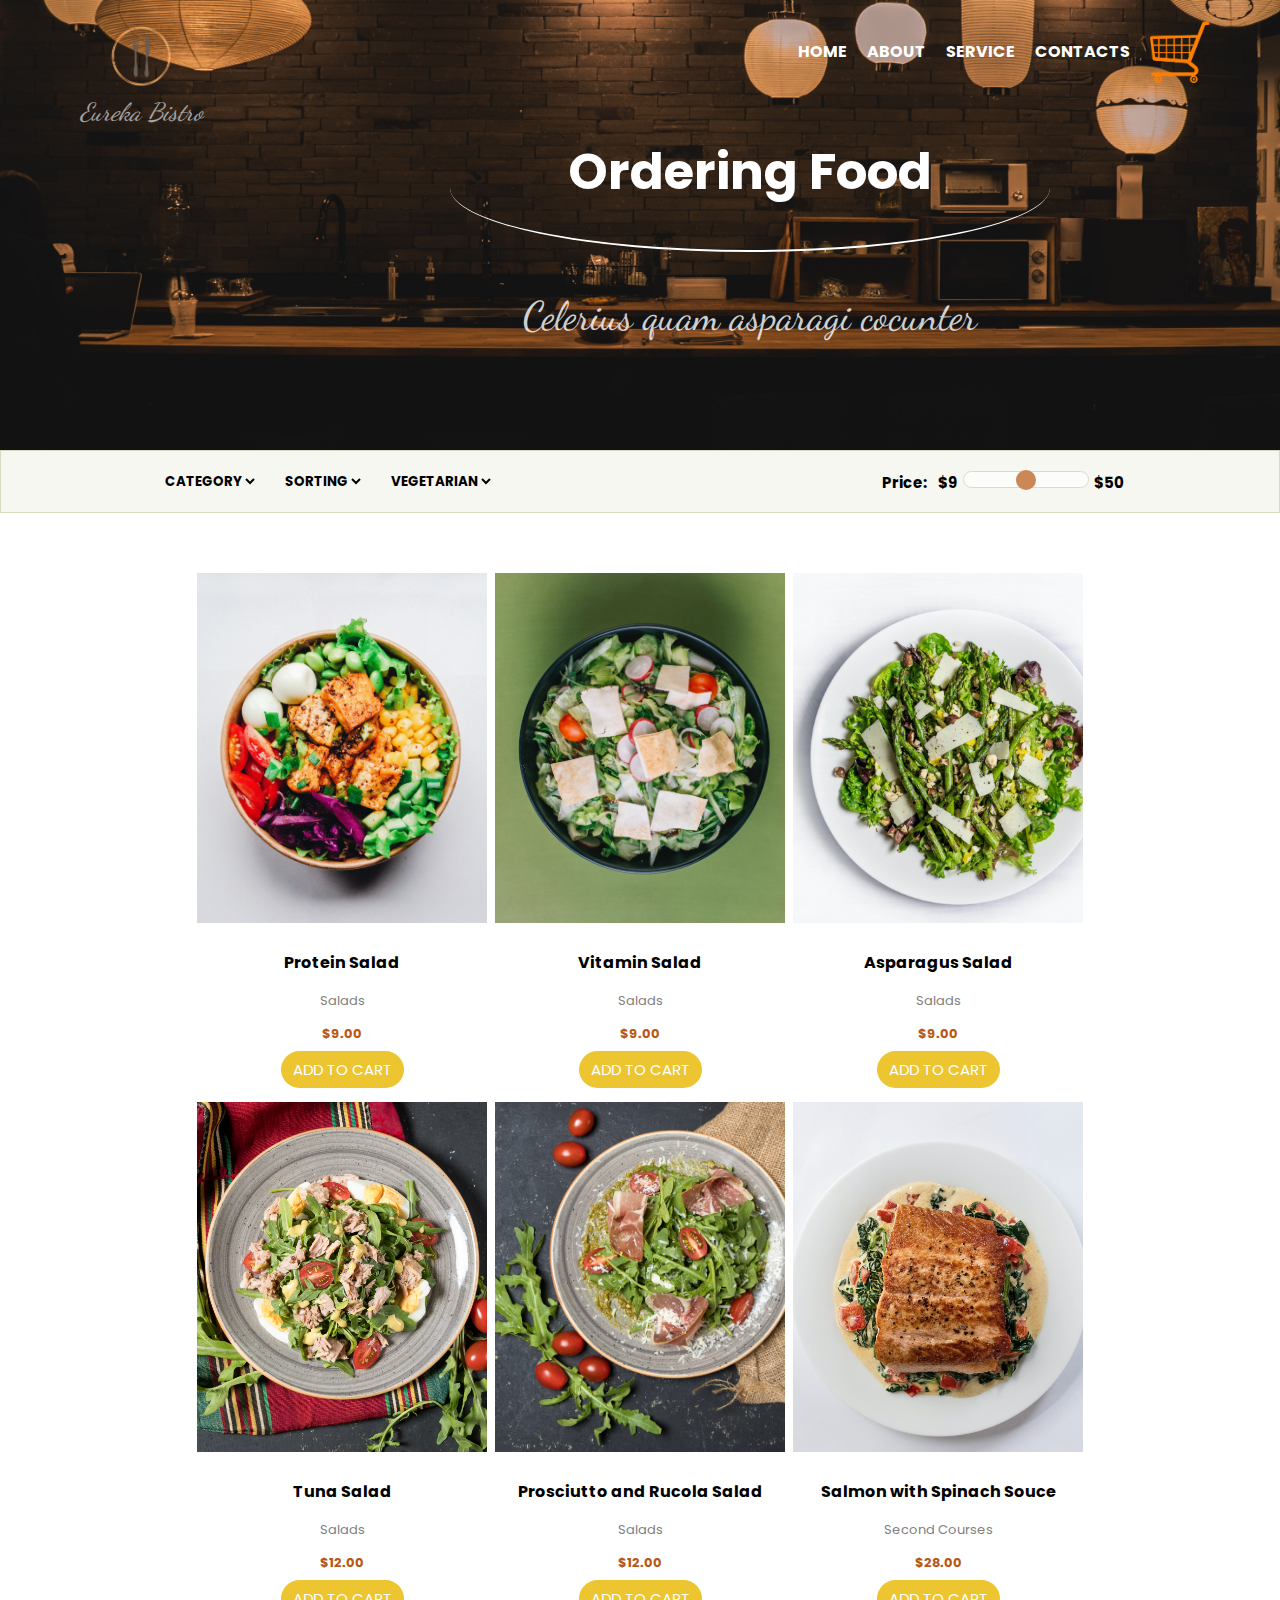
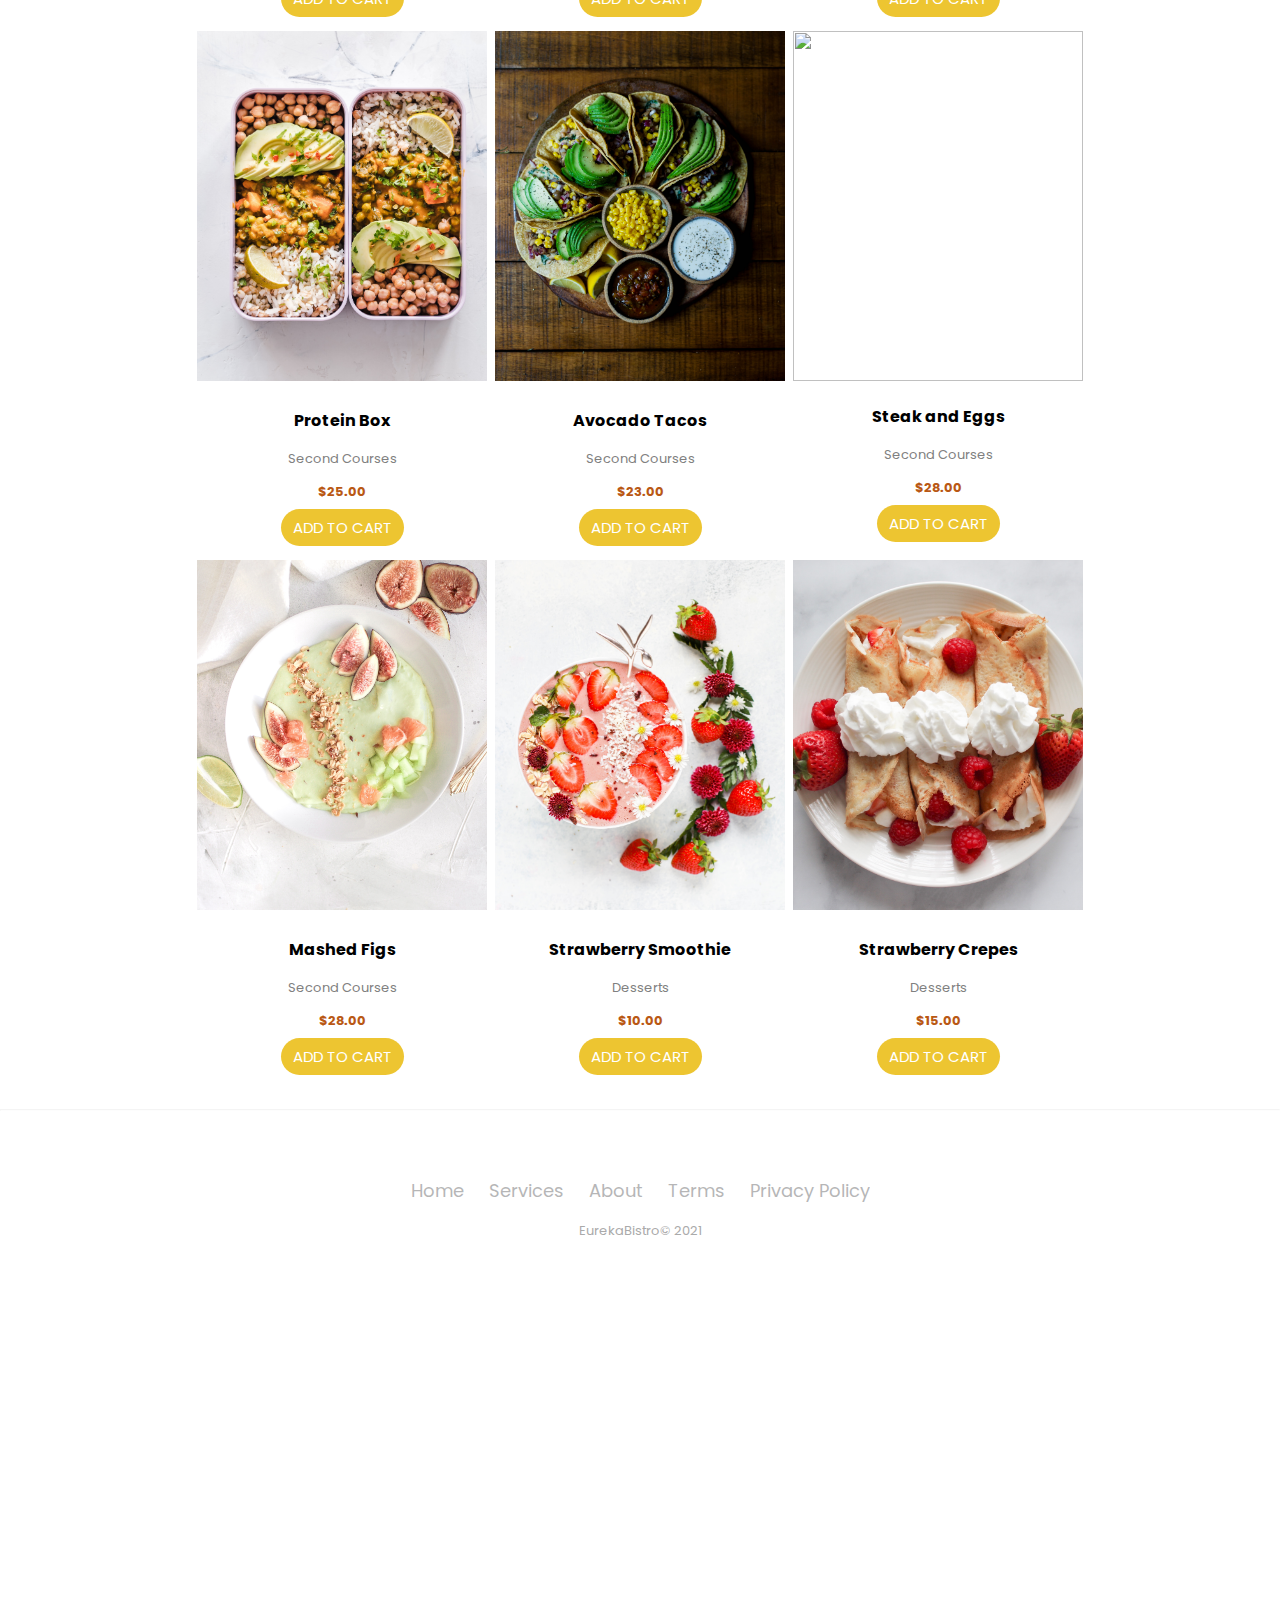
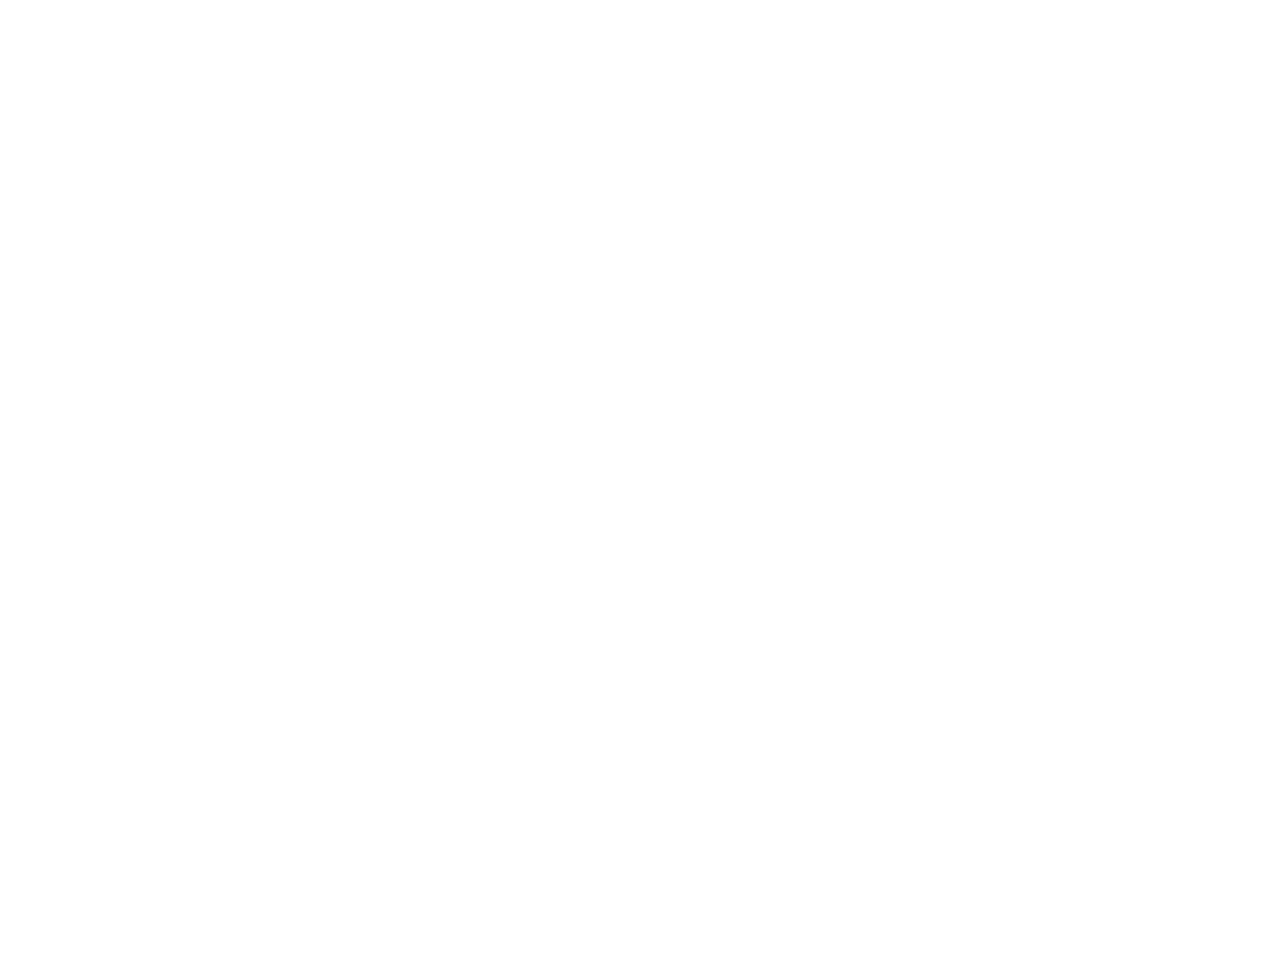
==== Food Ordering System/index.html @ bfa375a5 "Second commit for code review" ====
<!DOCTYPE html>
<html lang="en">

<head>
    <meta charset="UTF-8">
    <meta http-equiv="X-UA-Compatible" content="IE=edge">
    <meta name="viewport" content="width=device-width, initial-scale=1.0">
    <title>Food Delivery</title>
    <link rel="stylesheet" href="style.css">
    <link href="https://fonts.googleapis.com/css2?family=Poppins:wght@200&display=swap" rel="stylesheet">
    <link href="https://fonts.googleapis.com/css2?family=Dancing+Script:wght@700&display=swap" rel="stylesheet">

</head>

<body>
    <div class="header">
        <div class="LogoAndNav">
            <div class="logo">
                <img src="img/logo1.png" alt="">
                <p id="eureka">Eureka Bistro</p>
            </div>
            <nav class="navigation">
                <ul>
                    <li>HOME</li>
                    <li>ABOUT</li>
                    <li>SERVICE</li>
                    <li>CONTACTS</li>
                    <a onclick="openForm()" id="cartlogo" href="#"></a>
                </ul>

            </nav>
            <div class="form-popup" id="myForm">
                <form action="#" class="form-container">
                    <button id="cartButton" onclick="closeForm()">close</button>
                    <h2>My Order</h2>
                    <hr>
                    <div class="product">
                        <ul id="list">

                        </ul>
                    </div>

                    <div id="ShoppingCart">
                        <p>Total: $0</p>
                    </div>
                </form>
            </div>



        </div>
        <div class="headerText">
            <h1>Ordering Food</h1>
            <p></p>
            <p>Celerius quam asparagi cocunter</p>
        </div>

    </div>

    <div class="selector">
        <div class="selector1">
            <select>
                <option value="">CATEGORY</option>
                <!--
                <option value="salad">SALAD</option>
                <option value="secondCourses">SECOND COURSE</option>
                <option value="desserts">DESSERT</option> -->

            </select>
            <select>
                <option value="">SORTING</option>

            </select>
            <select>
                <option value="">VEGETARIAN</option>

            </select>
        </div>

        <div class="selector2">
            <label id="price" for="slider"> Price: </label>
            $9
            <input type="range" class="slider" name="price" min="15" max="100">
            $50
        </div>
    </div>
    <main>
        <div class="image">
            <img src="img/Protein Salad.jpg" alt="">
            <div class="imageText">
                <p class="foodName">Protein Salad</p>
                <p class="foodType">Salads</p>
                <p class="price">$9.00</p>
                <a onclick="AddButton(0)" href="#" class="AddButton" id="1">ADD TO CART</a>

            </div>

        </div>
        <div class="image">
            <img src="img/Vitamin Salad.jpg" alt="">
            <p class="foodName">Vitamin Salad</p>
            <p class="foodType">Salads</p>
            <p class="price">$9.00</p>
            <a onclick="AddButton(1)" href="#" class="AddButton">ADD TO CART</a>
        </div>

        <div class="image">
            <img src="img/Asparagus Salad.jpg" alt="">
            <p class="foodName">Asparagus Salad</p>
            <p class="foodType">Salads</p>
            <p class="price">$9.00</p>
            <a onclick="AddButton(2)" href="#" class="AddButton">ADD TO CART</a>
        </div>

        <div class="image">
            <img src="img/Tuna Salad.jpg" alt="">
            <p class="foodName">Tuna Salad</p>
            <p class="foodType">Salads</p>
            <p class="price">$12.00</p>
            <a onclick="AddButton(3)" href="#" class="AddButton">ADD TO CART</a>
        </div>

        <div class="image">
            <img src="img/Prosciutto and Rucola Salad.jpg " alt="">
            <p class="foodName">Prosciutto and Rucola Salad</p>
            <p class="foodType">Salads</p>
            <p class="price">$12.00</p>
            <a onclick="AddButton(4)" href="#" class="AddButton">ADD TO CART</a>

        </div>

        <div class="image">
            <img src="img/Salmon with Spinach Souce.jpg" alt="">
            <p class="foodName">Salmon with Spinach Souce</p>
            <p class="foodType">Second Courses</p>
            <p class="price">$28.00</p>
            <a onclick="AddButton(5)" href="#" class="AddButton">ADD TO CART</a>
        </div>
        <div class="image">
            <img src="img/Protein Box.jpg" alt="">
            <p class="foodName">Protein Box</p>
            <p class="foodType">Second Courses</p>
            <p class="price">$25.00</p>
            <a onclick="AddButton(6)" href="#" class="AddButton">ADD TO CART</a>
        </div>
        <div class="image">
            <img src="img/Avocado Tacos.jpg" alt="">
            <p class="foodName">Avocado Tacos</p>
            <p class="foodType">Second Courses</p>
            <p class="price">$23.00</p>
            <a onclick="AddButton(7)" href="#" class="AddButton">ADD TO CART</a>
        </div>
        <div class="image">
            <img src="img/Steak and eggs.jpg" alt="">
            <p class="foodName">Steak and Eggs</p>
            <p class="foodType">Second Courses</p>
            <p class="price">$28.00</p>
            <a onclick="AddButton(8)" href="#" class="AddButton">ADD TO CART</a>
        </div>
        <div class="image">
            <img src="img/Mashed Figs.jpg" alt="">
            <p class="foodName">Mashed Figs</p>
            <p class="foodType">Second Courses</p>
            <p class="price">$28.00</p>
            <a onclick="AddButton(9)" href="#" class="AddButton">ADD TO CART</a>
        </div>
        <div class="image">
            <img src="img/Strawberry Smoothie.jpg" alt="">
            <p class="foodName">Strawberry Smoothie</p>
            <p class="foodType">Desserts</p>
            <p class="price">$10.00</p>
            <a onclick="AddButton(10)" href="#" class="AddButton">ADD TO CART</a>
        </div>
        <div class="image">
            <img src="img/Pancakes.jpg" alt="">
            <p class="foodName">Strawberry Crepes</p>
            <p class="foodType">Desserts</p>
            <p class="price">$15.00</p>
            <a onclick="AddButton(11)" href="#" class="AddButton">ADD TO CART</a>
        </div>

    </main>
    <hr>

    <footer>
        <ul class="list-inline">
            <li "><a href=" #">Home</a></li>
            <li "><a href=" #">Services</a></li>
            <li "><a href=" #">About</a></li>
            <li "><a href=" #">Terms</a></li>
            <li "><a href=" #">Privacy Policy</a></li>
        </ul>
        <p class="copyright">EurekaBistro© 2021</p>
    </footer>


</body>
<script type="text/javascript" src="app.js"></script>

</html>
---- Food Ordering System/style.css ----
*{
    font-family: 'Poppins', sans-serif;
    
}

body{
    margin:0 auto 100%;
    padding: 0;
    overflow-x:hidden;
    width: 100%;
    height: 100%;
}
/* Header */
#cartlogo{
    padding: 20px 30px;
    margin-left:20px; 
    width: 40px;
    background-image: url("img/cartlogo.png") ;
    background-size: auto 100%;
    border-radius:10%;
    /* background-color: rgba(255, 255, 255, 0.5); */
    background-size: cover;
}
#cartButton:hover{
    background-color: #edc531;
}
.header{
    
    height: 450px;
    background-image: url('img/header.jpg');
    background-size: auto 100%;
    background-repeat: no-repeat;
    background-position: center;
    background-size: cover;
    
}
.logo img{
    margin-top: 10px;
    margin-left:30px;
    height: 100px;
    width: 100px;
    max-width: 100%;
    max-height: 100%;
    object-fit: cover;
}
/* Logo Text */
#eureka {
    color:white;
    margin-top:0;
    margin-left:20px;
    font-style: italic;
    font-family: 'Dancing Script', cursive;
    font-size: 25px;
    opacity:0.6;
}   
.LogoAndNav{

    height: 70px;
    margin-left: 50px;
    margin-right: 60px;
    display:flex;
    justify-content: space-between;
    padding: 10px 10px;
   
}
.navigation ul li{
    display:inline-block ;
    padding-top: 0.8em;
    padding-left: 1em;
   font-weight: bold;
   color: white;
}


ul li:hover{
    color:#c9cba3;
    transition: 0.35s ease-in-out;
    cursor: pointer;
}

h1{
    text-align: center;
    color: white;
    font-weight: bold;
    font-size: 50px;
    padding: 10px 40px 40px 40px;
    border-bottom: 2px solid white;
    
    border-radius: 50%;
}
.headerText{
   
    width: 600px;
    margin:10px 450px ;
    justify-content: center;
    color: white;
    
    
}
.headerText p{
    /* font-style: italic; */
    font-size:40px;
    text-align: center;
    /* letter-spacing: 0.2em; */
    font-family: 'Dancing Script', cursive;
    opacity: 0.8;
    
}

/* Shopping Cart */
.form-popup {
    display: none;
    position: fixed;
    bottom: 0;
    right: 15px;
    border: 3px solid #f1f1f1;
    z-index: 9;
  }
.form-container {
    width: 320px;
    height: 450px;;
    padding: 10px;
    background-color: white;
  }
  .form-container h2{
      color:#b95814;
      text-align: center;
      font-family: 'Dancing Script', cursive;
      font-size: xx-large;

  }
  .form-container hr{
    opacity:0.3;
    color:#b95814;
  }
  .form-container button{
      float:right;
      border-radius: 50%;
      color:black;
      background-color:white ;
      border: 1px solid black
  }

  #ShoppingCart {
    position: absolute;
      color:#b95814;
      font-size: large;
      bottom:15px;
      right: 130px;;
      display: flex;
      justify-content:center;
  }

select{
    border: none; 
    font-weight: bold;
    background-color:transparent;
    margin:10px;
    outline: none;
 }
 .slider{
     margin-top:10px;
     
    
 }
 #price{
    font-size:15px;
    padding-right: 8px;

 }

.selector{
    font-weight: bold;
    display:flex;
    justify-content: space-between;
    padding: 10px 150px;
    background-color: #f6f7f1;
    font-size:15px;
    border: 1px solid #d7dabf;

}
.slider {
    -webkit-appearance: none;
    width: 50%;
    height: 15px;
    border: solid #cdd1af 1px;;
    border-radius: 10px;  
    background: #ffffff;
    outline: none;
    opacity: 0.7;
    -webkit-transition: 0.2s;
    transition:  0.2s;
    
  }
 
  
  .slider::-webkit-slider-thumb {
    -webkit-appearance: none;
    appearance: none;
    width: 20px;
    height: 20px;
    border-radius: 50%; 
    background: #b95814;
    cursor: pointer;
  }
  
  .slider::-moz-range-thumb {
    width: 24px;
    height: 25px;
    border-radius: 50%;
    background: #238826;
    cursor: pointer;
  }
  main{
      margin:40px 150px;
      display:flex;
      justify-content: center;
      flex-wrap:wrap;
  }
  /* Main Content */
  .image{
    text-align:center; 
     
 }
.image img{
    width:  290px;
    height: 350px;
    object-fit: cover; 
    margin: 4px;
    margin-top:20px;
   
 }

.foodName{
    font-weight: bold;
    
}
.foodType{
    font-size: small;
    color:gray;
}
.price{
    font-weight: bold;
    color: #b95814;
    font-size: small;
}
.image img{
    transition: 0.8s ease-in;
    }
    
.image img:hover{
    -webkit-transform: scale(1.1);
    -ms-transform: scale(1.1);
    transform: scale(1.1);
    transition: 0.8s ease-in;
    border-radius: 10%
    }
    .AddButton{
        background: #edc531;
      border-radius: 100px;
      padding: 8px 12px;
      color: #fff;
      text-decoration: none;
      font-size: 15px;
      margin: 0 15px;
      border:none;
    }
    .AddButton:hover { 
        transition: 0.2s ease-in;
        background: #b95814;
        
      }
/* Footer */
 footer {
        padding:40px 0;
        background-color:#ffffff;
        color:#4b4c4d;
      
      }
      
 footer ul {
        padding:0;
        list-style:none;
        text-align:center;
        font-size:18px;
        line-height:1.6;
        margin-bottom:0;
       
      }
      
footer li {
        padding:0 10px;
        display:inline;
      }
      
footer ul a {
        color:inherit;
        text-decoration:none;
        opacity:0.4;
      }
      
footer ul a:hover {
        opacity:1;
        color:#926c15
      }
            
footer .copyright {
        margin-top:15px;
        text-align:center;
        font-size:13px;
        color:#aaa;
        margin-bottom:0;
      }
hr{
          margin-top: 10px;
          opacity:0.1;
          color:#926c15;
      }
 /* Here I made my page a little bit responsive */
      @media(max-width: 1100px)
    {
    h1{
       visibility: hidden;
    }
    .headerText{
        visibility: hidden;
    }
    .navigation ul {
          display: none;
    }
    
    }
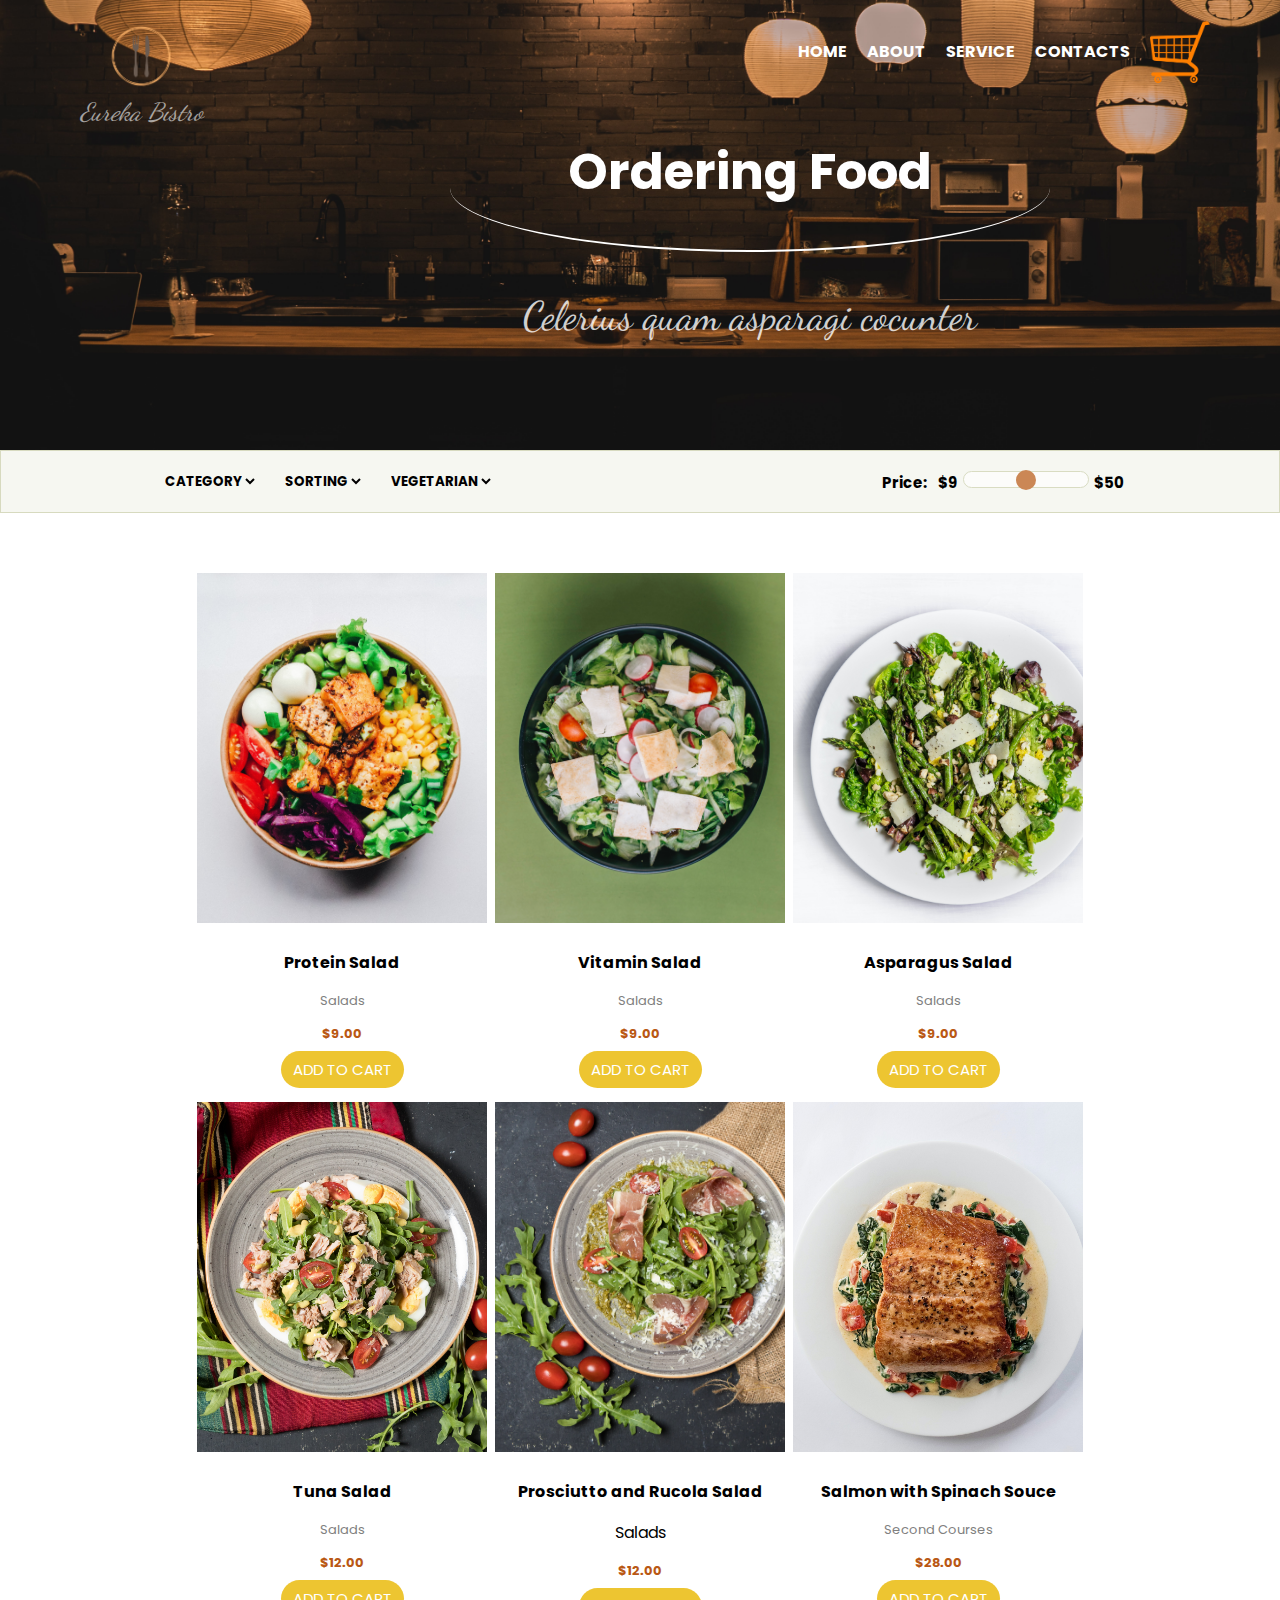
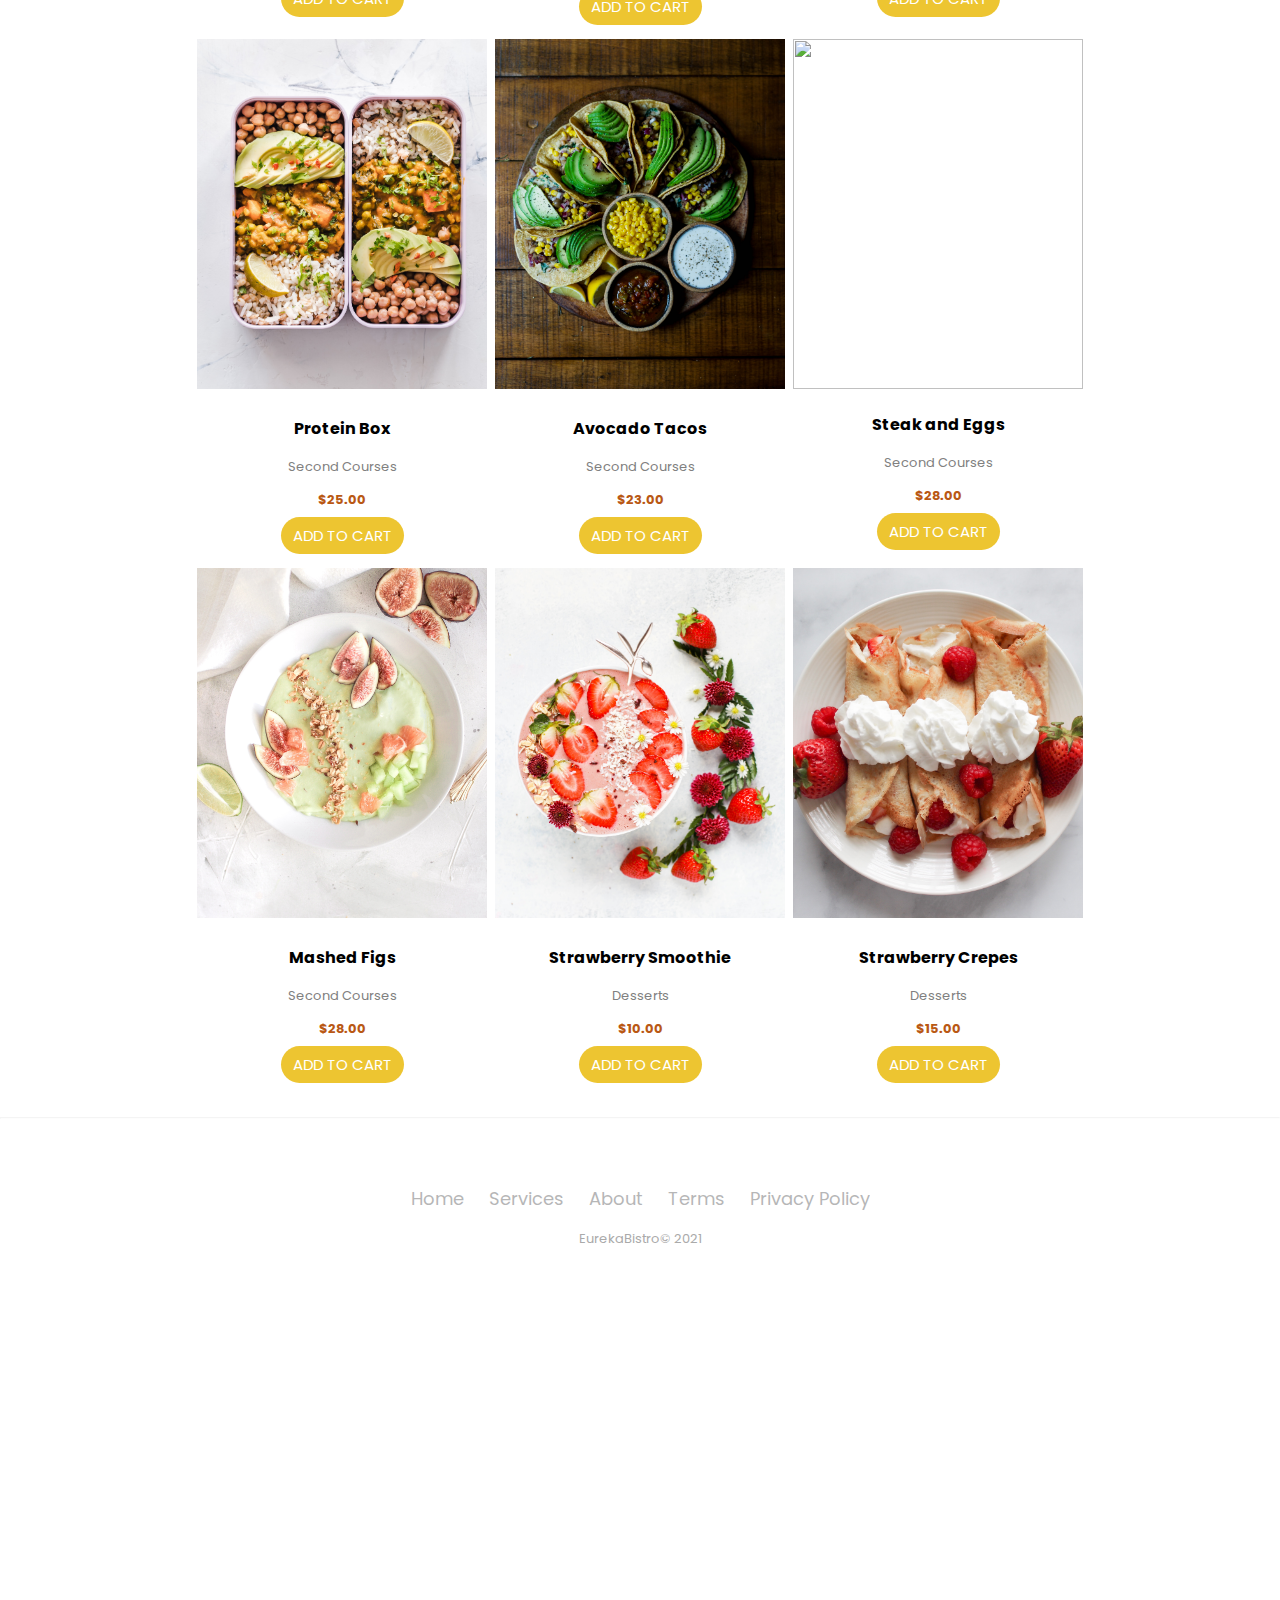
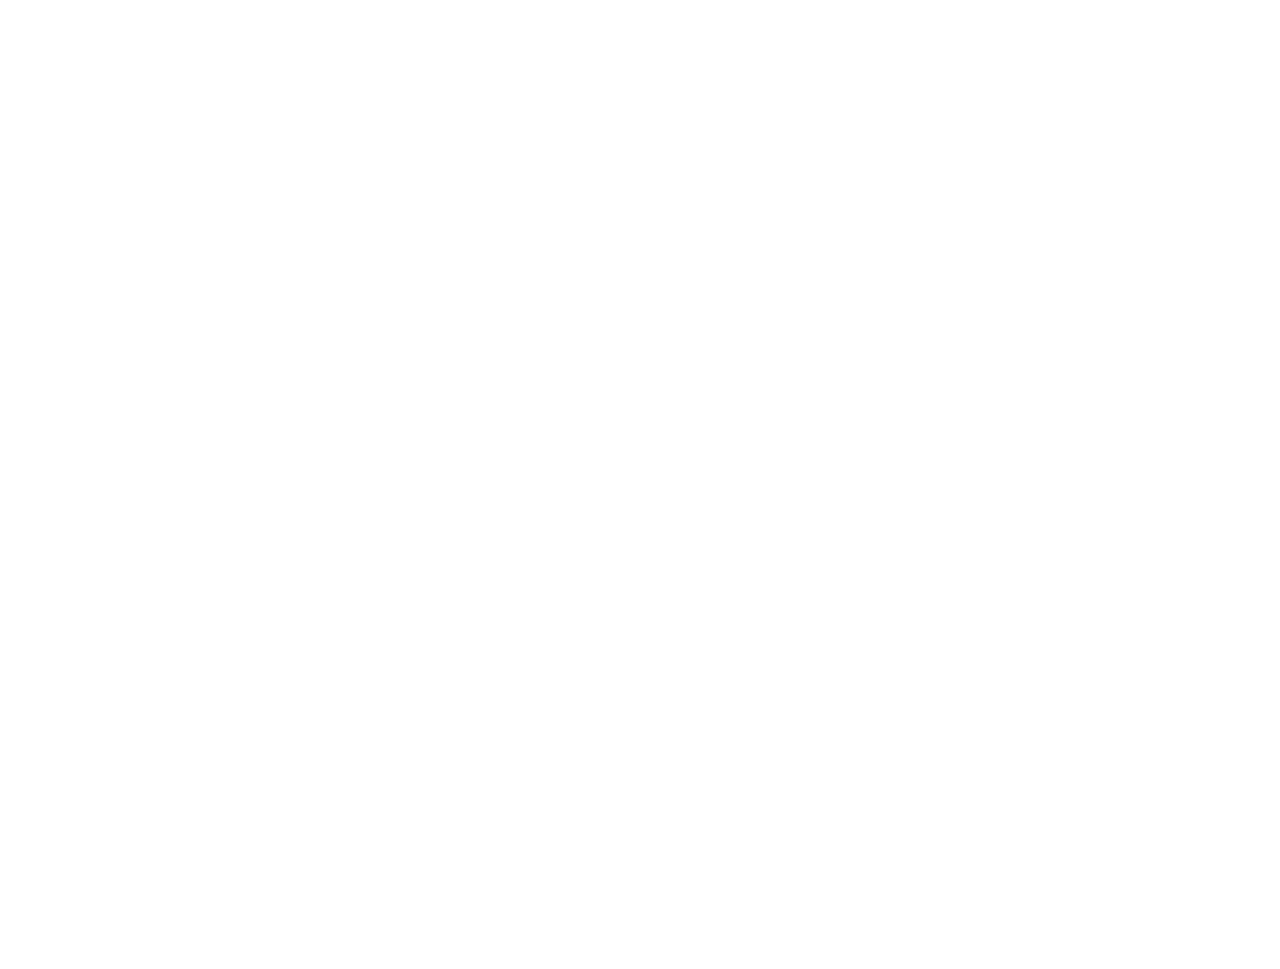
==== commit 02ca4f6d: "Remove empty lines, rename classes and splitting in two the addButton function" ====
--- a/Food Ordering System/index.html
+++ b/Food Ordering System/index.html
@@ -2,199 +2,185 @@
 <html lang="en">
 
 <head>
-    <meta charset="UTF-8">
-    <meta http-equiv="X-UA-Compatible" content="IE=edge">
-    <meta name="viewport" content="width=device-width, initial-scale=1.0">
-    <title>Food Delivery</title>
-    <link rel="stylesheet" href="style.css">
-    <link href="https://fonts.googleapis.com/css2?family=Poppins:wght@200&display=swap" rel="stylesheet">
-    <link href="https://fonts.googleapis.com/css2?family=Dancing+Script:wght@700&display=swap" rel="stylesheet">
-
+  <meta charset="UTF-8">
+  <meta http-equiv="X-UA-Compatible" content="IE=edge">
+  <meta name="viewport" content="width=device-width, initial-scale=1.0">
+  <title>Food Delivery</title>
+  <link rel="stylesheet" href="style.css">
+  <link href="https://fonts.googleapis.com/css2?family=Poppins:wght@200&display=swap" rel="stylesheet">
+  <link href="https://fonts.googleapis.com/css2?family=Dancing+Script:wght@700&display=swap" rel="stylesheet">
 </head>
 
 <body>
-    <div class="header">
-        <div class="LogoAndNav">
-            <div class="logo">
-                <img src="img/logo1.png" alt="">
-                <p id="eureka">Eureka Bistro</p>
-            </div>
-            <nav class="navigation">
-                <ul>
-                    <li>HOME</li>
-                    <li>ABOUT</li>
-                    <li>SERVICE</li>
-                    <li>CONTACTS</li>
-                    <a onclick="openForm()" id="cartlogo" href="#"></a>
-                </ul>
+  <div class="header">
+    <div class="logo-nav">
+      <div class="logo">
+        <img src="img/logo1.png" alt="">
+        <p id="eureka">Eureka Bistro</p>
+      </div>
 
-            </nav>
-            <div class="form-popup" id="myForm">
-                <form action="#" class="form-container">
-                    <button id="cartButton" onclick="closeForm()">close</button>
-                    <h2>My Order</h2>
-                    <hr>
-                    <div class="product">
-                        <ul id="list">
+      <nav class="navigation">
+        <ul>
+          <li>HOME</li>
+          <li>ABOUT</li>
+          <li>SERVICE</li>
+          <li>CONTACTS</li>
+          <a onclick="openForm()" id="cart-logo" href="#"></a>
+        </ul>
+      </nav>
 
-                        </ul>
-                    </div>
-
-                    <div id="ShoppingCart">
-                        <p>Total: $0</p>
-                    </div>
-                </form>
-            </div>
-
-
-
-        </div>
-        <div class="headerText">
-            <h1>Ordering Food</h1>
-            <p></p>
-            <p>Celerius quam asparagi cocunter</p>
-        </div>
-
+      <div class="form-popup" id="my-form">
+        <form action="#" class="form-container">
+          <button id="cart-button" onclick="closeForm()">close</button>
+          <h2>My Order</h2>
+          <hr>
+          <ul id="cart-list">
+          </ul>
+          <div id="shopping-cart">
+            <p>Total: $0</p>
+          </div>
+        </form>
+      </div>
     </div>
 
-    <div class="selector">
-        <div class="selector1">
-            <select>
-                <option value="">CATEGORY</option>
-                <!--
-                <option value="salad">SALAD</option>
-                <option value="secondCourses">SECOND COURSE</option>
-                <option value="desserts">DESSERT</option> -->
+    <div class="header-text">
+      <h1>Ordering Food</h1>
+      <p>Celerius quam asparagi cocunter</p>
+    </div>
+  </div>
+  <div class="selector">
+    <div>
+      <select>
+        <option value="">CATEGORY</option>
+      </select>
+      <select>
+        <option value="">SORTING</option>
+      </select>
+      <select>
+        <option value="">VEGETARIAN</option>
+      </select>
+    </div>
 
-            </select>
-            <select>
-                <option value="">SORTING</option>
+    <div>
+      <label id="price" for="slider"> Price: </label>
+      $9
+      <input type="range" class="slider" name="price" min="15" max="100">
+      $50
+    </div>
+  </div>
 
-            </select>
-            <select>
-                <option value="">VEGETARIAN</option>
+  <main>
+    <div class="image">
+      <img src="img/Protein Salad.jpg" alt="">
+      <div class="imageText">
+        <p class="food-name">Protein Salad</p>
+        <p class="food-type">Salads</p>
+        <p class="price">$9.00</p>
+        <a onclick="addButton(0)" href="#" class="add-button" id="1">ADD TO CART</a>
+      </div>
+    </div>
 
-            </select>
-        </div>
+    <div class="image">
+      <img src="img/Vitamin Salad.jpg" alt="">
+      <p class="food-name">Vitamin Salad</p>
+      <p class="food-type">Salads</p>
+      <p class="price">$9.00</p>
+      <a onclick="addButton(1)" href="#" class="add-button">ADD TO CART</a>
+    </div>
 
-        <div class="selector2">
-            <label id="price" for="slider"> Price: </label>
-            $9
-            <input type="range" class="slider" name="price" min="15" max="100">
-            $50
-        </div>
+    <div class="image">
+      <img src="img/Asparagus Salad.jpg" alt="">
+      <p class="food-name">Asparagus Salad</p>
+      <p class="food-type">Salads</p>
+      <p class="price">$9.00</p>
+      <a onclick="addButton(2)" href="#" class="add-button">ADD TO CART</a>
     </div>
-    <main>
-        <div class="image">
-            <img src="img/Protein Salad.jpg" alt="">
-            <div class="imageText">
-                <p class="foodName">Protein Salad</p>
-                <p class="foodType">Salads</p>
-                <p class="price">$9.00</p>
-                <a onclick="AddButton(0)" href="#" class="AddButton" id="1">ADD TO CART</a>
 
-            </div>
+    <div class="image">
+      <img src="img/Tuna Salad.jpg" alt="">
+      <p class="food-name">Tuna Salad</p>
+      <p class="food-type">Salads</p>
+      <p class="price">$12.00</p>
+      <a onclick="addButton(3)" href="#" class="add-button">ADD TO CART</a>
+    </div>
 
-        </div>
-        <div class="image">
-            <img src="img/Vitamin Salad.jpg" alt="">
-            <p class="foodName">Vitamin Salad</p>
-            <p class="foodType">Salads</p>
-            <p class="price">$9.00</p>
-            <a onclick="AddButton(1)" href="#" class="AddButton">ADD TO CART</a>
-        </div>
+    <div class="image">
+      <img src="img/Prosciutto and Rucola Salad.jpg " alt="">
+      <p class="food-name">Prosciutto and Rucola Salad</p>
+      <p class="food -type">Salads</p>
+      <p class="price">$12.00</p>
+      <a onclick="addButton(4)" href="#" class="add-button">ADD TO CART</a>
+    </div>
 
-        <div class="image">
-            <img src="img/Asparagus Salad.jpg" alt="">
-            <p class="foodName">Asparagus Salad</p>
-            <p class="foodType">Salads</p>
-            <p class="price">$9.00</p>
-            <a onclick="AddButton(2)" href="#" class="AddButton">ADD TO CART</a>
-        </div>
+    <div class="image">
+      <img src="img/Salmon with Spinach Souce.jpg" alt="">
+      <p class="food-name">Salmon with Spinach Souce</p>
+      <p class="food-type">Second Courses</p>
+      <p class="price">$28.00</p>
+      <a onclick="addButton(5)" href="#" class="add-button">ADD TO CART</a>
+    </div>
 
-        <div class="image">
-            <img src="img/Tuna Salad.jpg" alt="">
-            <p class="foodName">Tuna Salad</p>
-            <p class="foodType">Salads</p>
-            <p class="price">$12.00</p>
-            <a onclick="AddButton(3)" href="#" class="AddButton">ADD TO CART</a>
-        </div>
+    <div class="image">
+      <img src="img/Protein Box.jpg" alt="">
+      <p class="food-name">Protein Box</p>
+      <p class="food-type">Second Courses</p>
+      <p class="price">$25.00</p>
+      <a onclick="addButton(6)" href="#" class="add-button">ADD TO CART</a>
+    </div>
 
-        <div class="image">
-            <img src="img/Prosciutto and Rucola Salad.jpg " alt="">
-            <p class="foodName">Prosciutto and Rucola Salad</p>
-            <p class="foodType">Salads</p>
-            <p class="price">$12.00</p>
-            <a onclick="AddButton(4)" href="#" class="AddButton">ADD TO CART</a>
+    <div class="image">
+      <img src="img/Avocado Tacos.jpg" alt="">
+      <p class="food-name">Avocado Tacos</p>
+      <p class="food-type">Second Courses</p>
+      <p class="price">$23.00</p>
+      <a onclick="addButton(7)" href="#" class="add-button">ADD TO CART</a>
+    </div>
 
-        </div>
+    <div class="image">
+      <img src="img/Steak and eggs.jpg" alt="">
+      <p class="food-name">Steak and Eggs</p>
+      <p class="food-type">Second Courses</p>
+      <p class="price">$28.00</p>
+      <a onclick="addButton(8)" href="#" class="add-button">ADD TO CART</a>
+    </div>
 
-        <div class="image">
-            <img src="img/Salmon with Spinach Souce.jpg" alt="">
-            <p class="foodName">Salmon with Spinach Souce</p>
-            <p class="foodType">Second Courses</p>
-            <p class="price">$28.00</p>
-            <a onclick="AddButton(5)" href="#" class="AddButton">ADD TO CART</a>
-        </div>
-        <div class="image">
-            <img src="img/Protein Box.jpg" alt="">
-            <p class="foodName">Protein Box</p>
-            <p class="foodType">Second Courses</p>
-            <p class="price">$25.00</p>
-            <a onclick="AddButton(6)" href="#" class="AddButton">ADD TO CART</a>
-        </div>
-        <div class="image">
-            <img src="img/Avocado Tacos.jpg" alt="">
-            <p class="foodName">Avocado Tacos</p>
-            <p class="foodType">Second Courses</p>
-            <p class="price">$23.00</p>
-            <a onclick="AddButton(7)" href="#" class="AddButton">ADD TO CART</a>
-        </div>
-        <div class="image">
-            <img src="img/Steak and eggs.jpg" alt="">
-            <p class="foodName">Steak and Eggs</p>
-            <p class="foodType">Second Courses</p>
-            <p class="price">$28.00</p>
-            <a onclick="AddButton(8)" href="#" class="AddButton">ADD TO CART</a>
-        </div>
-        <div class="image">
-            <img src="img/Mashed Figs.jpg" alt="">
-            <p class="foodName">Mashed Figs</p>
-            <p class="foodType">Second Courses</p>
-            <p class="price">$28.00</p>
-            <a onclick="AddButton(9)" href="#" class="AddButton">ADD TO CART</a>
-        </div>
-        <div class="image">
-            <img src="img/Strawberry Smoothie.jpg" alt="">
-            <p class="foodName">Strawberry Smoothie</p>
-            <p class="foodType">Desserts</p>
-            <p class="price">$10.00</p>
-            <a onclick="AddButton(10)" href="#" class="AddButton">ADD TO CART</a>
-        </div>
-        <div class="image">
-            <img src="img/Pancakes.jpg" alt="">
-            <p class="foodName">Strawberry Crepes</p>
-            <p class="foodType">Desserts</p>
-            <p class="price">$15.00</p>
-            <a onclick="AddButton(11)" href="#" class="AddButton">ADD TO CART</a>
-        </div>
+    <div class="image">
+      <img src="img/Mashed Figs.jpg" alt="">
+      <p class="food-name">Mashed Figs</p>
+      <p class="food-type">Second Courses</p>
+      <p class="price">$28.00</p>
+      <a onclick="addButton(9)" href="#" class="add-button">ADD TO CART</a>
+    </div>
 
-    </main>
-    <hr>
+    <div class="image">
+      <img src="img/Strawberry Smoothie.jpg" alt="">
+      <p class="food-name">Strawberry Smoothie</p>
+      <p class="food-type">Desserts</p>
+      <p class="price">$10.00</p>
+      <a onclick="addButton(10)" href="#" class="add-button">ADD TO CART</a>
+    </div>
 
-    <footer>
-        <ul class="list-inline">
-            <li "><a href=" #">Home</a></li>
-            <li "><a href=" #">Services</a></li>
-            <li "><a href=" #">About</a></li>
-            <li "><a href=" #">Terms</a></li>
-            <li "><a href=" #">Privacy Policy</a></li>
-        </ul>
-        <p class="copyright">EurekaBistro© 2021</p>
-    </footer>
+    <div class="image">
+      <img src="img/Pancakes.jpg" alt="">
+      <p class="food-name">Strawberry Crepes</p>
+      <p class="food-type">Desserts</p>
+      <p class="price">$15.00</p>
+      <a onclick="addButton(11)" href="#" class="add-button">ADD TO CART</a>
+    </div>
+  </main>
+  <hr>
 
-
+  <footer>
+    <ul class="list-inline">
+      <li "><a href=" #">Home</a></li>
+      <li "><a href=" #">Services</a></li>
+      <li "><a href=" #">About</a></li>
+      <li "><a href=" #">Terms</a></li>
+      <li "><a href=" #">Privacy Policy</a></li>
+    </ul>
+    <p class="copyright">EurekaBistro© 2021</p>
+  </footer>
 </body>
 <script type="text/javascript" src="app.js"></script>
 
-</html>+</html>
--- a/Food Ordering System/style.css
+++ b/Food Ordering System/style.css
@@ -1,6 +1,5 @@
 *{
     font-family: 'Poppins', sans-serif;
-    
 }
 
 body{
@@ -11,7 +10,7 @@
     height: 100%;
 }
 /* Header */
-#cartlogo{
+#cart-logo{
     padding: 20px 30px;
     margin-left:20px; 
     width: 40px;
@@ -21,19 +20,20 @@
     /* background-color: rgba(255, 255, 255, 0.5); */
     background-size: cover;
 }
-#cartButton:hover{
+
+#cart-button:hover{
     background-color: #edc531;
 }
-.header{
-    
+
+.header{ 
     height: 450px;
     background-image: url('img/header.jpg');
     background-size: auto 100%;
     background-repeat: no-repeat;
     background-position: center;
     background-size: cover;
-    
-}
+    } 
+
 .logo img{
     margin-top: 10px;
     margin-left:30px;
@@ -53,16 +53,16 @@
     font-size: 25px;
     opacity:0.6;
 }   
-.LogoAndNav{
-
+
+.logo-nav{
     height: 70px;
     margin-left: 50px;
     margin-right: 60px;
     display:flex;
     justify-content: space-between;
-    padding: 10px 10px;
-   
-}
+    padding: 10px 10px;   
+}
+
 .navigation ul li{
     display:inline-block ;
     padding-top: 0.8em;
@@ -71,7 +71,6 @@
    color: white;
 }
 
-
 ul li:hover{
     color:#c9cba3;
     transition: 0.35s ease-in-out;
@@ -85,28 +84,22 @@
     font-size: 50px;
     padding: 10px 40px 40px 40px;
     border-bottom: 2px solid white;
-    
     border-radius: 50%;
 }
-.headerText{
-   
+
+.header-text{
     width: 600px;
     margin:10px 450px ;
     justify-content: center;
-    color: white;
-    
-    
-}
-.headerText p{
-    /* font-style: italic; */
+    color: white;   
+}
+
+.header-text p{
     font-size:40px;
     text-align: center;
-    /* letter-spacing: 0.2em; */
     font-family: 'Dancing Script', cursive;
-    opacity: 0.8;
-    
-}
-
+    opacity: 0.8;   
+}
 /* Shopping Cart */
 .form-popup {
     display: none;
@@ -116,23 +109,26 @@
     border: 3px solid #f1f1f1;
     z-index: 9;
   }
+
 .form-container {
     width: 320px;
     height: 450px;;
     padding: 10px;
     background-color: white;
   }
+
   .form-container h2{
       color:#b95814;
       text-align: center;
       font-family: 'Dancing Script', cursive;
       font-size: xx-large;
-
-  }
+  }
+
   .form-container hr{
     opacity:0.3;
     color:#b95814;
   }
+
   .form-container button{
       float:right;
       border-radius: 50%;
@@ -141,14 +137,14 @@
       border: 1px solid black
   }
 
-  #ShoppingCart {
+#shopping-cart {
     position: absolute;
-      color:#b95814;
-      font-size: large;
-      bottom:15px;
-      right: 130px;;
-      display: flex;
-      justify-content:center;
+    color:#b95814;
+    font-size: large;
+    bottom:15px;
+    right: 130px;;
+    display: flex;
+    justify-content:center;
   }
 
 select{
@@ -158,15 +154,14 @@
     margin:10px;
     outline: none;
  }
+
  .slider{
      margin-top:10px;
-     
-    
- }
+ }
+
  #price{
     font-size:15px;
     padding-right: 8px;
-
  }
 
 .selector{
@@ -177,8 +172,8 @@
     background-color: #f6f7f1;
     font-size:15px;
     border: 1px solid #d7dabf;
-
-}
+}
+
 .slider {
     -webkit-appearance: none;
     width: 50%;
@@ -190,11 +185,9 @@
     opacity: 0.7;
     -webkit-transition: 0.2s;
     transition:  0.2s;
-    
-  }
- 
-  
-  .slider::-webkit-slider-thumb {
+  }
+
+.slider::-webkit-slider-thumb {
     -webkit-appearance: none;
     appearance: none;
     width: 20px;
@@ -203,51 +196,53 @@
     background: #b95814;
     cursor: pointer;
   }
-  
-  .slider::-moz-range-thumb {
+
+.slider::-moz-range-thumb {
     width: 24px;
     height: 25px;
     border-radius: 50%;
     background: #238826;
     cursor: pointer;
   }
-  main{
+
+main{
       margin:40px 150px;
       display:flex;
       justify-content: center;
       flex-wrap:wrap;
-  }
+}
   /* Main Content */
-  .image{
-    text-align:center; 
-     
- }
+.image{
+     text-align:center;   
+ }
+
 .image img{
     width:  290px;
     height: 350px;
     object-fit: cover; 
     margin: 4px;
     margin-top:20px;
-   
- }
-
-.foodName{
-    font-weight: bold;
-    
-}
-.foodType{
+ }
+
+.food-name{
+    font-weight: bold;
+}
+
+.food-type{
     font-size: small;
     color:gray;
 }
+
 .price{
     font-weight: bold;
     color: #b95814;
     font-size: small;
 }
+
 .image img{
     transition: 0.8s ease-in;
-    }
-    
+ }
+
 .image img:hover{
     -webkit-transform: scale(1.1);
     -ms-transform: scale(1.1);
@@ -255,55 +250,55 @@
     transition: 0.8s ease-in;
     border-radius: 10%
     }
-    .AddButton{
-        background: #edc531;
-      border-radius: 100px;
-      padding: 8px 12px;
-      color: #fff;
-      text-decoration: none;
-      font-size: 15px;
-      margin: 0 15px;
-      border:none;
-    }
-    .AddButton:hover { 
-        transition: 0.2s ease-in;
-        background: #b95814;
-        
-      }
+
+.add-button{
+    background: #edc531;
+    border-radius: 100px;
+    padding: 8px 12px;
+    color: #fff;
+    text-decoration: none;
+    font-size: 15px;
+    margin: 0 15px;
+    border:none;
+}
+
+.add-button:hover { 
+     transition: 0.2s ease-in;
+     background: #b95814;
+     }
+
 /* Footer */
  footer {
         padding:40px 0;
         background-color:#ffffff;
         color:#4b4c4d;
-      
-      }
-      
+      }  
+
  footer ul {
         padding:0;
         list-style:none;
         text-align:center;
         font-size:18px;
         line-height:1.6;
-        margin-bottom:0;
-       
+        margin-bottom:0; 
       }
-      
+     
 footer li {
         padding:0 10px;
         display:inline;
-      }
-      
+      } 
+
 footer ul a {
         color:inherit;
         text-decoration:none;
         opacity:0.4;
-      }
-      
+      }  
+
 footer ul a:hover {
         opacity:1;
         color:#926c15
-      }
-            
+      }  
+
 footer .copyright {
         margin-top:15px;
         text-align:center;
@@ -311,30 +306,24 @@
         color:#aaa;
         margin-bottom:0;
       }
+
 hr{
-          margin-top: 10px;
-          opacity:0.1;
-          color:#926c15;
-      }
+     margin-top: 10px;
+    opacity:0.1;
+    color:#926c15;
+ }
  /* Here I made my page a little bit responsive */
-      @media(max-width: 1100px)
-    {
+      @media(max-width: 1100px){
     h1{
        visibility: hidden;
     }
-    .headerText{
+
+    .header-text{
         visibility: hidden;
     }
+    
     .navigation ul {
           display: none;
     }
-    
-    }
-
-
-
-    
-    
-
-    
-    
+}
+    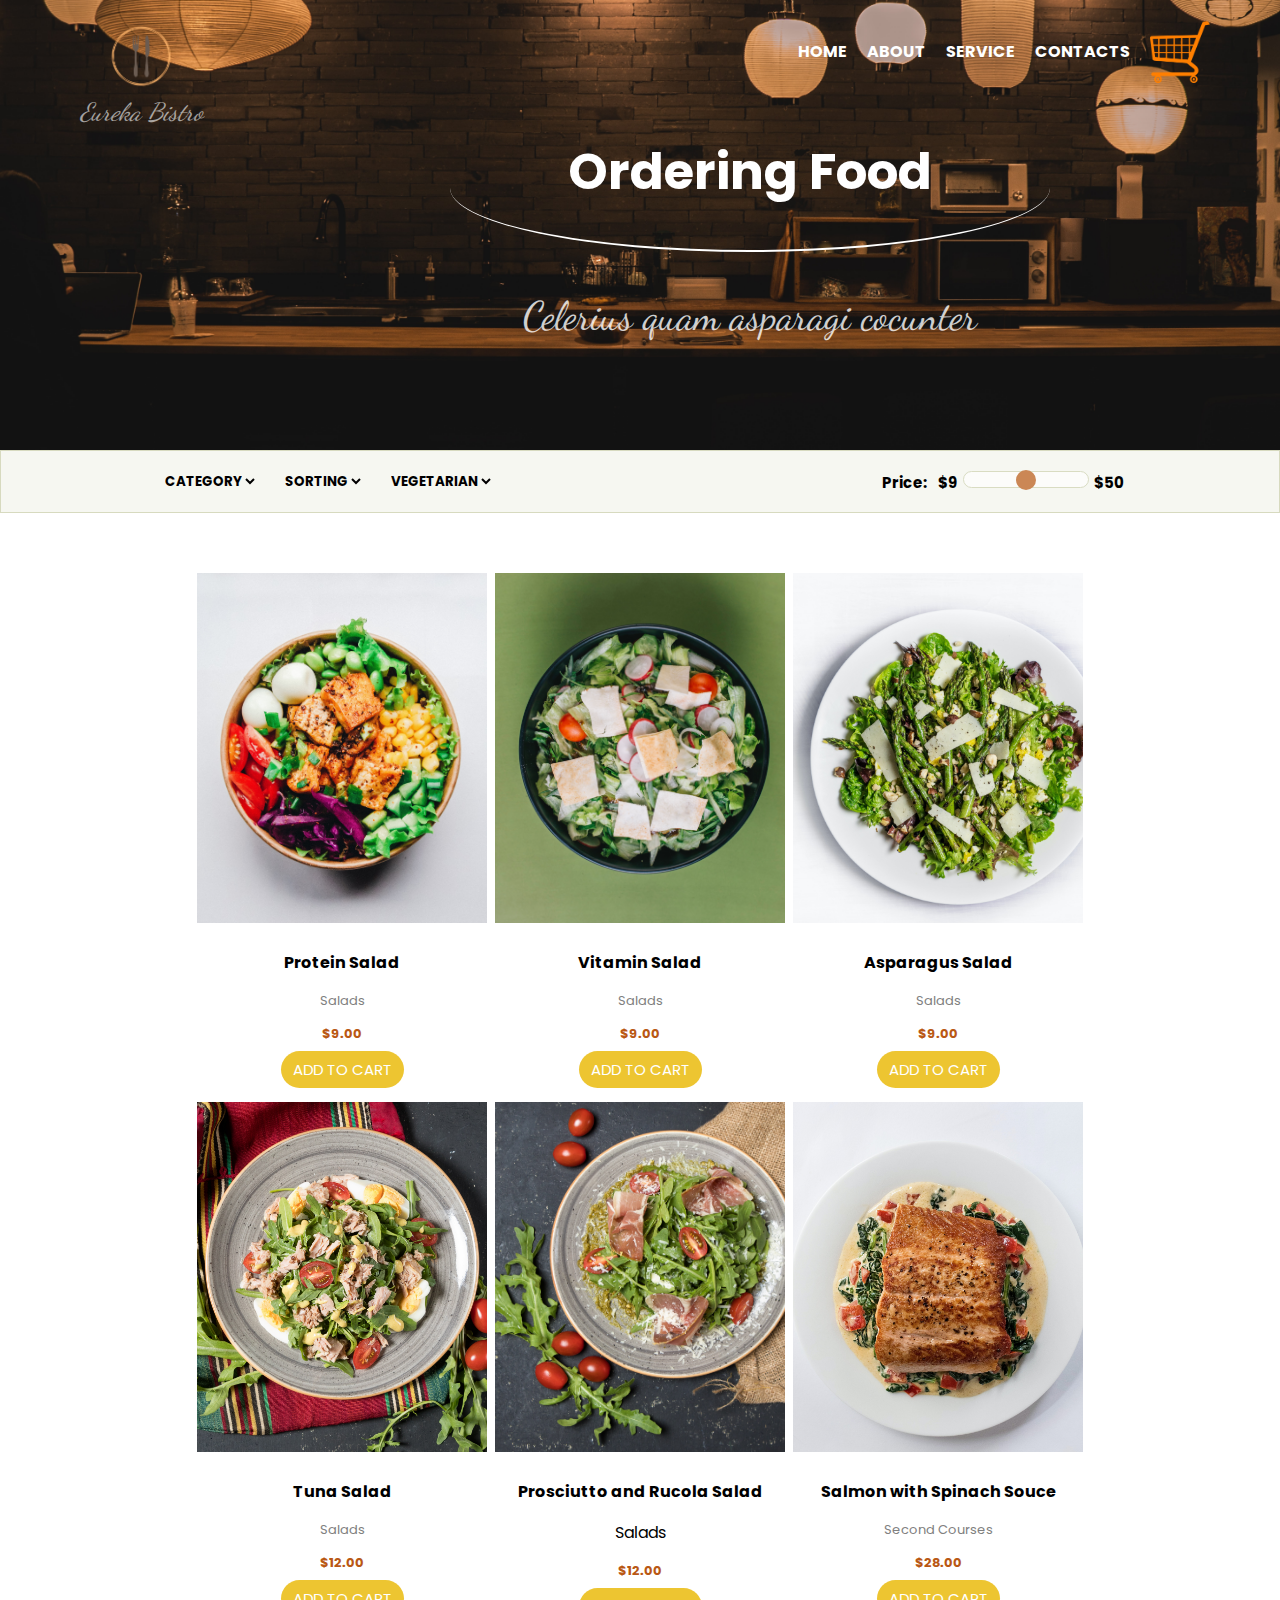
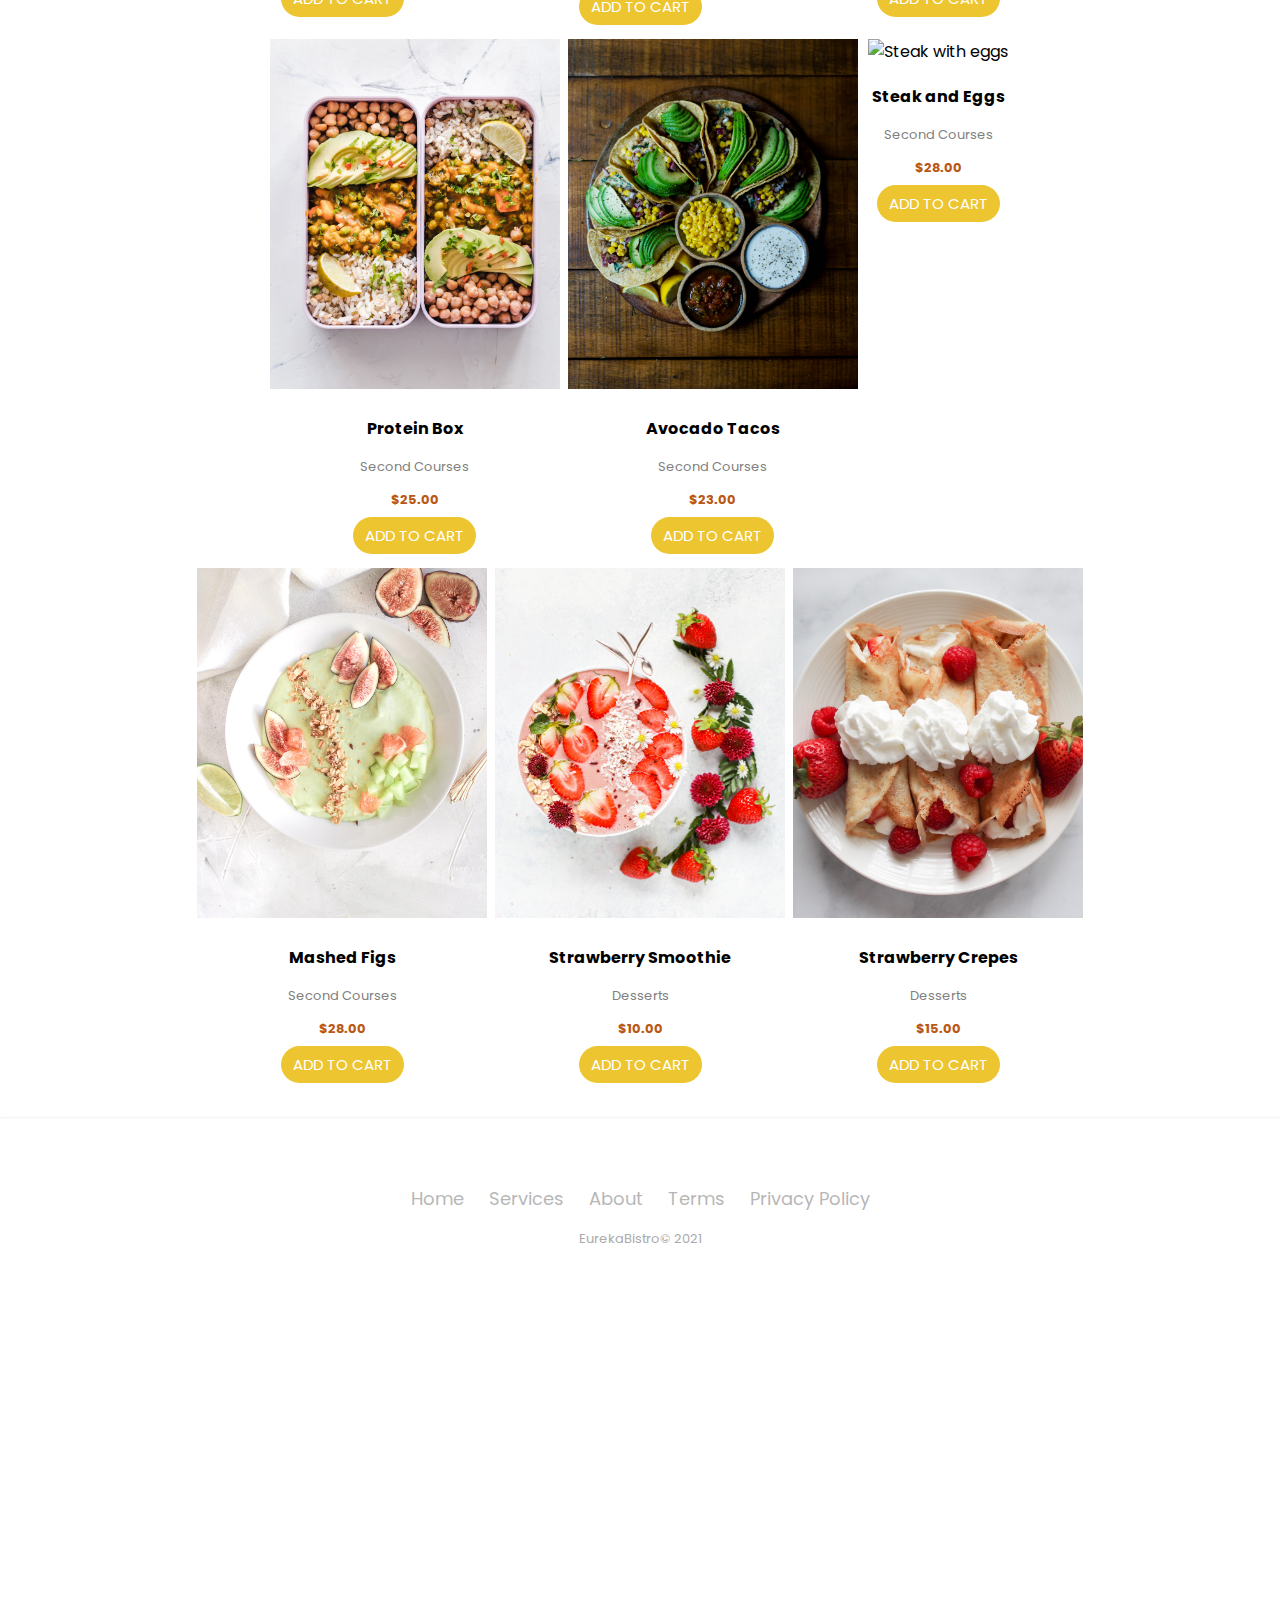
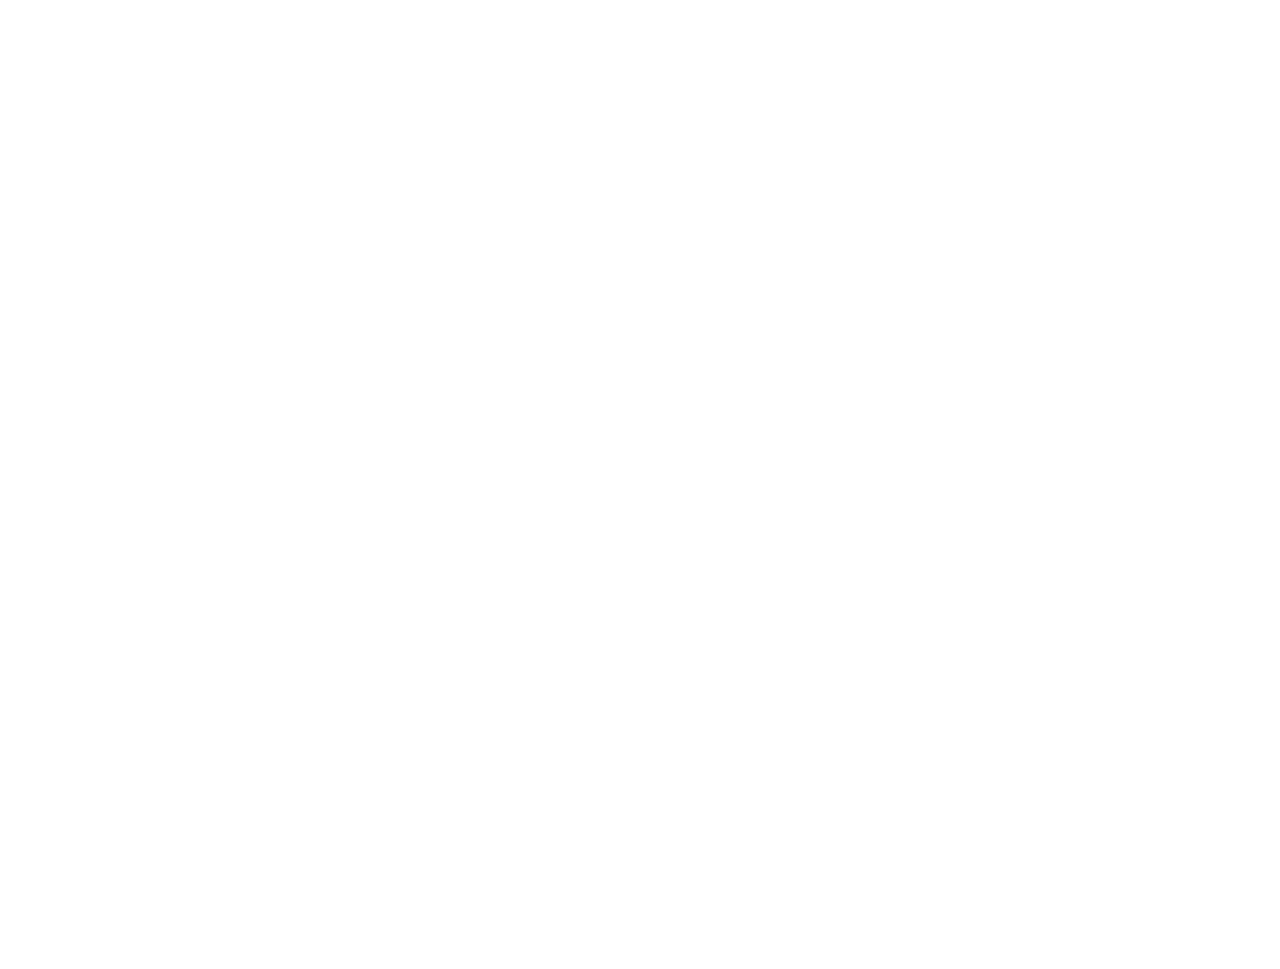
==== commit 00437b23: "Improve style.css, name classes for all native HTML elements and add alternate text" ====
--- a/Food Ordering System/index.html
+++ b/Food Ordering System/index.html
@@ -15,7 +15,7 @@
   <div class="header">
     <div class="logo-nav">
       <div class="logo">
-        <img src="img/logo1.png" alt="">
+        <img src="img/logo1.png" alt="Eureka logo">
         <p id="eureka">Eureka Bistro</p>
       </div>
 
@@ -33,10 +33,10 @@
         <form action="#" class="form-container">
           <button id="cart-button" onclick="closeForm()">close</button>
           <h2>My Order</h2>
-          <hr>
+          <hr class="footer-cart-hr">
           <ul id="cart-list">
           </ul>
-          <div id="shopping-cart">
+          <div id="total-shopping-cart">
             <p>Total: $0</p>
           </div>
         </form>
@@ -51,134 +51,132 @@
   <div class="selector">
     <div>
       <select>
-        <option value="">CATEGORY</option>
+        <option value="category">CATEGORY</option>
       </select>
       <select>
-        <option value="">SORTING</option>
+        <option value="sorting">SORTING</option>
       </select>
       <select>
-        <option value="">VEGETARIAN</option>
+        <option value="vegetarian">VEGETARIAN</option>
       </select>
     </div>
 
     <div>
-      <label id="price" for="slider"> Price: </label>
+      <label class="slider-price" for="slider"> Price: </label>
       $9
       <input type="range" class="slider" name="price" min="15" max="100">
       $50
     </div>
   </div>
 
-  <main>
+  <main class="products-main">
     <div class="image">
-      <img src="img/Protein Salad.jpg" alt="">
-      <div class="imageText">
-        <p class="food-name">Protein Salad</p>
-        <p class="food-type">Salads</p>
-        <p class="price">$9.00</p>
-        <a onclick="addButton(0)" href="#" class="add-button" id="1">ADD TO CART</a>
-      </div>
+      <img src="img/Protein Salad.jpg" alt="Protein salad">
+      <p class="food-name">Protein Salad</p>
+      <p class="food-type">Salads</p>
+      <p class="food-price">$9.00</p>
+      <a onclick="addButton(0)" href="#" class="add-button" id="1">ADD TO CART</a>
     </div>
 
     <div class="image">
-      <img src="img/Vitamin Salad.jpg" alt="">
+      <img src="img/Vitamin Salad.jpg" alt="Vitamin salad">
       <p class="food-name">Vitamin Salad</p>
       <p class="food-type">Salads</p>
-      <p class="price">$9.00</p>
+      <p class="food-price">$9.00</p>
       <a onclick="addButton(1)" href="#" class="add-button">ADD TO CART</a>
     </div>
 
     <div class="image">
-      <img src="img/Asparagus Salad.jpg" alt="">
+      <img src="img/Asparagus Salad.jpg" alt="Asparagus salad">
       <p class="food-name">Asparagus Salad</p>
       <p class="food-type">Salads</p>
-      <p class="price">$9.00</p>
+      <p class="food-price">$9.00</p>
       <a onclick="addButton(2)" href="#" class="add-button">ADD TO CART</a>
     </div>
 
     <div class="image">
-      <img src="img/Tuna Salad.jpg" alt="">
+      <img src="img/Tuna Salad.jpg" alt="Tuna salad">
       <p class="food-name">Tuna Salad</p>
       <p class="food-type">Salads</p>
-      <p class="price">$12.00</p>
+      <p class="food-price">$12.00</p>
       <a onclick="addButton(3)" href="#" class="add-button">ADD TO CART</a>
     </div>
 
     <div class="image">
-      <img src="img/Prosciutto and Rucola Salad.jpg " alt="">
+      <img src="img/Prosciutto and Rucola Salad.jpg " alt="Prosciutto and rucola salad">
       <p class="food-name">Prosciutto and Rucola Salad</p>
       <p class="food -type">Salads</p>
-      <p class="price">$12.00</p>
+      <p class="food-price">$12.00</p>
       <a onclick="addButton(4)" href="#" class="add-button">ADD TO CART</a>
     </div>
 
     <div class="image">
-      <img src="img/Salmon with Spinach Souce.jpg" alt="">
+      <img src="img/Salmon with Spinach Souce.jpg" alt="Salmon with spinach souce">
       <p class="food-name">Salmon with Spinach Souce</p>
       <p class="food-type">Second Courses</p>
-      <p class="price">$28.00</p>
+      <p class="food-price">$28.00</p>
       <a onclick="addButton(5)" href="#" class="add-button">ADD TO CART</a>
     </div>
 
     <div class="image">
-      <img src="img/Protein Box.jpg" alt="">
+      <img src="img/Protein Box.jpg" alt="Protein box">
       <p class="food-name">Protein Box</p>
       <p class="food-type">Second Courses</p>
-      <p class="price">$25.00</p>
+      <p class="food-price">$25.00</p>
       <a onclick="addButton(6)" href="#" class="add-button">ADD TO CART</a>
     </div>
 
     <div class="image">
-      <img src="img/Avocado Tacos.jpg" alt="">
+      <img src="img/Avocado Tacos.jpg" alt="Avocado tacos">
       <p class="food-name">Avocado Tacos</p>
       <p class="food-type">Second Courses</p>
-      <p class="price">$23.00</p>
+      <p class="food-price">$23.00</p>
       <a onclick="addButton(7)" href="#" class="add-button">ADD TO CART</a>
     </div>
 
     <div class="image">
-      <img src="img/Steak and eggs.jpg" alt="">
+      <img src="img/Steak and eggs.jpg" alt="Steak with eggs">
       <p class="food-name">Steak and Eggs</p>
       <p class="food-type">Second Courses</p>
-      <p class="price">$28.00</p>
+      <p class="food-price">$28.00</p>
       <a onclick="addButton(8)" href="#" class="add-button">ADD TO CART</a>
     </div>
 
     <div class="image">
-      <img src="img/Mashed Figs.jpg" alt="">
+      <img src="img/Mashed Figs.jpg" alt="Mashed figs">
       <p class="food-name">Mashed Figs</p>
       <p class="food-type">Second Courses</p>
-      <p class="price">$28.00</p>
+      <p class="food-price">$28.00</p>
       <a onclick="addButton(9)" href="#" class="add-button">ADD TO CART</a>
     </div>
 
     <div class="image">
-      <img src="img/Strawberry Smoothie.jpg" alt="">
+      <img src="img/Strawberry Smoothie.jpg" alt="Strawberry smoothie">
       <p class="food-name">Strawberry Smoothie</p>
       <p class="food-type">Desserts</p>
-      <p class="price">$10.00</p>
+      <p class="food-price">$10.00</p>
       <a onclick="addButton(10)" href="#" class="add-button">ADD TO CART</a>
     </div>
 
     <div class="image">
-      <img src="img/Pancakes.jpg" alt="">
+      <img src="img/Pancakes.jpg" alt="Strawberry crepes">
       <p class="food-name">Strawberry Crepes</p>
       <p class="food-type">Desserts</p>
-      <p class="price">$15.00</p>
+      <p class="food-price">$15.00</p>
       <a onclick="addButton(11)" href="#" class="add-button">ADD TO CART</a>
     </div>
   </main>
-  <hr>
+  <hr class="footer-cart-hr">
 
-  <footer>
+  <footer class="main-footer">
     <ul class="list-inline">
-      <li "><a href=" #">Home</a></li>
-      <li "><a href=" #">Services</a></li>
-      <li "><a href=" #">About</a></li>
-      <li "><a href=" #">Terms</a></li>
-      <li "><a href=" #">Privacy Policy</a></li>
+      <li><a href="#">Home</a></li>
+      <li><a href="#">Services</a></li>
+      <li><a href="#">About</a></li>
+      <li><a href="#">Terms</a></li>
+      <li><a href="#">Privacy Policy</a></li>
     </ul>
-    <p class="copyright">EurekaBistro© 2021</p>
+    <p class="copy-right">EurekaBistro© 2021</p>
   </footer>
 </body>
 <script type="text/javascript" src="app.js"></script>
--- a/Food Ordering System/style.css
+++ b/Food Ordering System/style.css
@@ -2,30 +2,29 @@
     font-family: 'Poppins', sans-serif;
 }
 
-body{
-    margin:0 auto 100%;
+body {
+    margin: 0 auto 100%;
     padding: 0;
-    overflow-x:hidden;
+    overflow-x: hidden;
     width: 100%;
     height: 100%;
 }
 /* Header */
-#cart-logo{
+#cart-logo {
     padding: 20px 30px;
-    margin-left:20px; 
+    margin-left: 20px; 
     width: 40px;
     background-image: url("img/cartlogo.png") ;
     background-size: auto 100%;
-    border-radius:10%;
-    /* background-color: rgba(255, 255, 255, 0.5); */
+    border-radius: 10%;
     background-size: cover;
 }
 
-#cart-button:hover{
+#cart-button:hover {
     background-color: #edc531;
 }
 
-.header{ 
+.header { 
     height: 450px;
     background-image: url('img/header.jpg');
     background-size: auto 100%;
@@ -34,9 +33,9 @@
     background-size: cover;
     } 
 
-.logo img{
+.logo img {
     margin-top: 10px;
-    margin-left:30px;
+    margin-left: 30px;
     height: 100px;
     width: 100px;
     max-width: 100%;
@@ -45,39 +44,39 @@
 }
 /* Logo Text */
 #eureka {
-    color:white;
-    margin-top:0;
-    margin-left:20px;
+    color: white;
+    margin-top: 0;
+    margin-left: 20px;
     font-style: italic;
     font-family: 'Dancing Script', cursive;
     font-size: 25px;
-    opacity:0.6;
+    opacity: 0.6;
 }   
 
-.logo-nav{
+.logo-nav {
     height: 70px;
     margin-left: 50px;
     margin-right: 60px;
-    display:flex;
+    display: flex;
     justify-content: space-between;
     padding: 10px 10px;   
 }
 
 .navigation ul li{
-    display:inline-block ;
+    display: inline-block ;
     padding-top: 0.8em;
     padding-left: 1em;
    font-weight: bold;
    color: white;
 }
 
-ul li:hover{
-    color:#c9cba3;
+.navigation ul li:hover {
+    color: #c9cba3;
     transition: 0.35s ease-in-out;
     cursor: pointer;
 }
 
-h1{
+.header-text h1 {
     text-align: center;
     color: white;
     font-weight: bold;
@@ -87,15 +86,15 @@
     border-radius: 50%;
 }
 
-.header-text{
+.header-text {
     width: 600px;
-    margin:10px 450px ;
+    margin: 10px 450px ;
     justify-content: center;
     color: white;   
 }
 
-.header-text p{
-    font-size:40px;
+.header-text p {
+    font-size: 40px;
     text-align: center;
     font-family: 'Dancing Script', cursive;
     opacity: 0.8;   
@@ -117,60 +116,56 @@
     background-color: white;
   }
 
-  .form-container h2{
-      color:#b95814;
+  .form-container h2 {
+      color: #b95814;
       text-align: center;
       font-family: 'Dancing Script', cursive;
       font-size: xx-large;
   }
 
-  .form-container hr{
-    opacity:0.3;
-    color:#b95814;
-  }
-
-  .form-container button{
-      float:right;
+  .form-container hr {
+    opacity: 0.3;
+    color: #b95814;
+  }
+
+  .form-container button {
+      float: right;
       border-radius: 50%;
-      color:black;
-      background-color:white ;
+      color: black;
+      background-color: white ;
       border: 1px solid black
   }
 
-#shopping-cart {
+#total-shopping-cart {
     position: absolute;
-    color:#b95814;
+    color: #b95814;
     font-size: large;
-    bottom:15px;
+    bottom: 15px;
     right: 130px;;
     display: flex;
-    justify-content:center;
-  }
-
-select{
+    justify-content: center;
+  }
+
+.selector select {
     border: none; 
     font-weight: bold;
-    background-color:transparent;
-    margin:10px;
+    background-color: transparent;
+    margin: 10px;
     outline: none;
  }
 
- .slider{
-     margin-top:10px;
- }
-
- #price{
-    font-size:15px;
+ .slider-price {
+    font-size: 15px;
     padding-right: 8px;
  }
 
-.selector{
-    font-weight: bold;
-    display:flex;
+.selector {
+    font-weight: bold;
+    display: flex;
     justify-content: space-between;
     padding: 10px 150px;
     background-color: #f6f7f1;
-    font-size:15px;
+    font-size: 15px;
     border: 1px solid #d7dabf;
 }
 
@@ -185,6 +180,7 @@
     opacity: 0.7;
     -webkit-transition: 0.2s;
     transition:  0.2s;
+    margin-top: 10px;
   }
 
 .slider::-webkit-slider-thumb {
@@ -204,19 +200,19 @@
     background: #238826;
     cursor: pointer;
   }
-
-main{
-      margin:40px 150px;
-      display:flex;
+  /* Main Content */
+.products-main {
+      margin: 40px 150px;
+      display: flex;
       justify-content: center;
-      flex-wrap:wrap;
-}
-  /* Main Content */
-.image{
-     text-align:center;   
- }
-
-.image img{
+      flex-wrap: wrap;
+}
+
+.image {
+     text-align: center;   
+ }
+
+.image img {
     width:  290px;
     height: 350px;
     object-fit: cover; 
@@ -224,26 +220,26 @@
     margin-top:20px;
  }
 
-.food-name{
-    font-weight: bold;
-}
-
-.food-type{
+.food-name {
+    font-weight: bold;
+}
+
+.food-type {
     font-size: small;
-    color:gray;
-}
-
-.price{
+    color: gray;
+}
+
+.food-price {
     font-weight: bold;
     color: #b95814;
     font-size: small;
 }
 
-.image img{
+.image img {
     transition: 0.8s ease-in;
  }
 
-.image img:hover{
+.image img:hover {
     -webkit-transform: scale(1.1);
     -ms-transform: scale(1.1);
     transform: scale(1.1);
@@ -251,7 +247,7 @@
     border-radius: 10%
     }
 
-.add-button{
+.add-button {
     background: #edc531;
     border-radius: 100px;
     padding: 8px 12px;
@@ -259,7 +255,7 @@
     text-decoration: none;
     font-size: 15px;
     margin: 0 15px;
-    border:none;
+    border: none;
 }
 
 .add-button:hover { 
@@ -268,60 +264,60 @@
      }
 
 /* Footer */
- footer {
-        padding:40px 0;
+.main-footer {
+        padding: 40px 0;
         background-color:#ffffff;
         color:#4b4c4d;
       }  
 
- footer ul {
-        padding:0;
-        list-style:none;
-        text-align:center;
-        font-size:18px;
-        line-height:1.6;
-        margin-bottom:0; 
+.main-footer ul {
+        padding: 0;
+        list-style: none;
+        text-align: center;
+        font-size: 18px;
+        line-height: 1.6;
+        margin-bottom: 0; 
       }
      
-footer li {
-        padding:0 10px;
-        display:inline;
+.main-footer li {
+        padding: 0 10px;
+        display: inline;
       } 
-
-footer ul a {
-        color:inherit;
-        text-decoration:none;
-        opacity:0.4;
+      
+.main-footer ul a {
+        color: inherit;
+        text-decoration: none;
+        opacity: 0.4;
       }  
 
-footer ul a:hover {
-        opacity:1;
-        color:#926c15
+.main-footer ul a:hover {
+        opacity: 1;
+        color: #926c15
       }  
 
-footer .copyright {
-        margin-top:15px;
-        text-align:center;
-        font-size:13px;
-        color:#aaa;
-        margin-bottom:0;
+.main-footer .copy-right {
+        margin-top: 15px;
+        text-align: center;
+        font-size: 13px;
+        color: #aaa;
+        margin-bottom: 0;
       }
 
-hr{
-     margin-top: 10px;
-    opacity:0.1;
-    color:#926c15;
- }
- /* Here I made my page a little bit responsive */
-      @media(max-width: 1100px){
-    h1{
+.footer-cart-hr {
+    margin-top: 10px;
+    opacity: 0.1;
+    color: #926c15;
+ }
+
+ @media(max-width: 1100px) {
+    .header-text h1 {
        visibility: hidden;
     }
 
-    .header-text{
+    .header-text {
         visibility: hidden;
     }
-    
+
     .navigation ul {
           display: none;
     }
